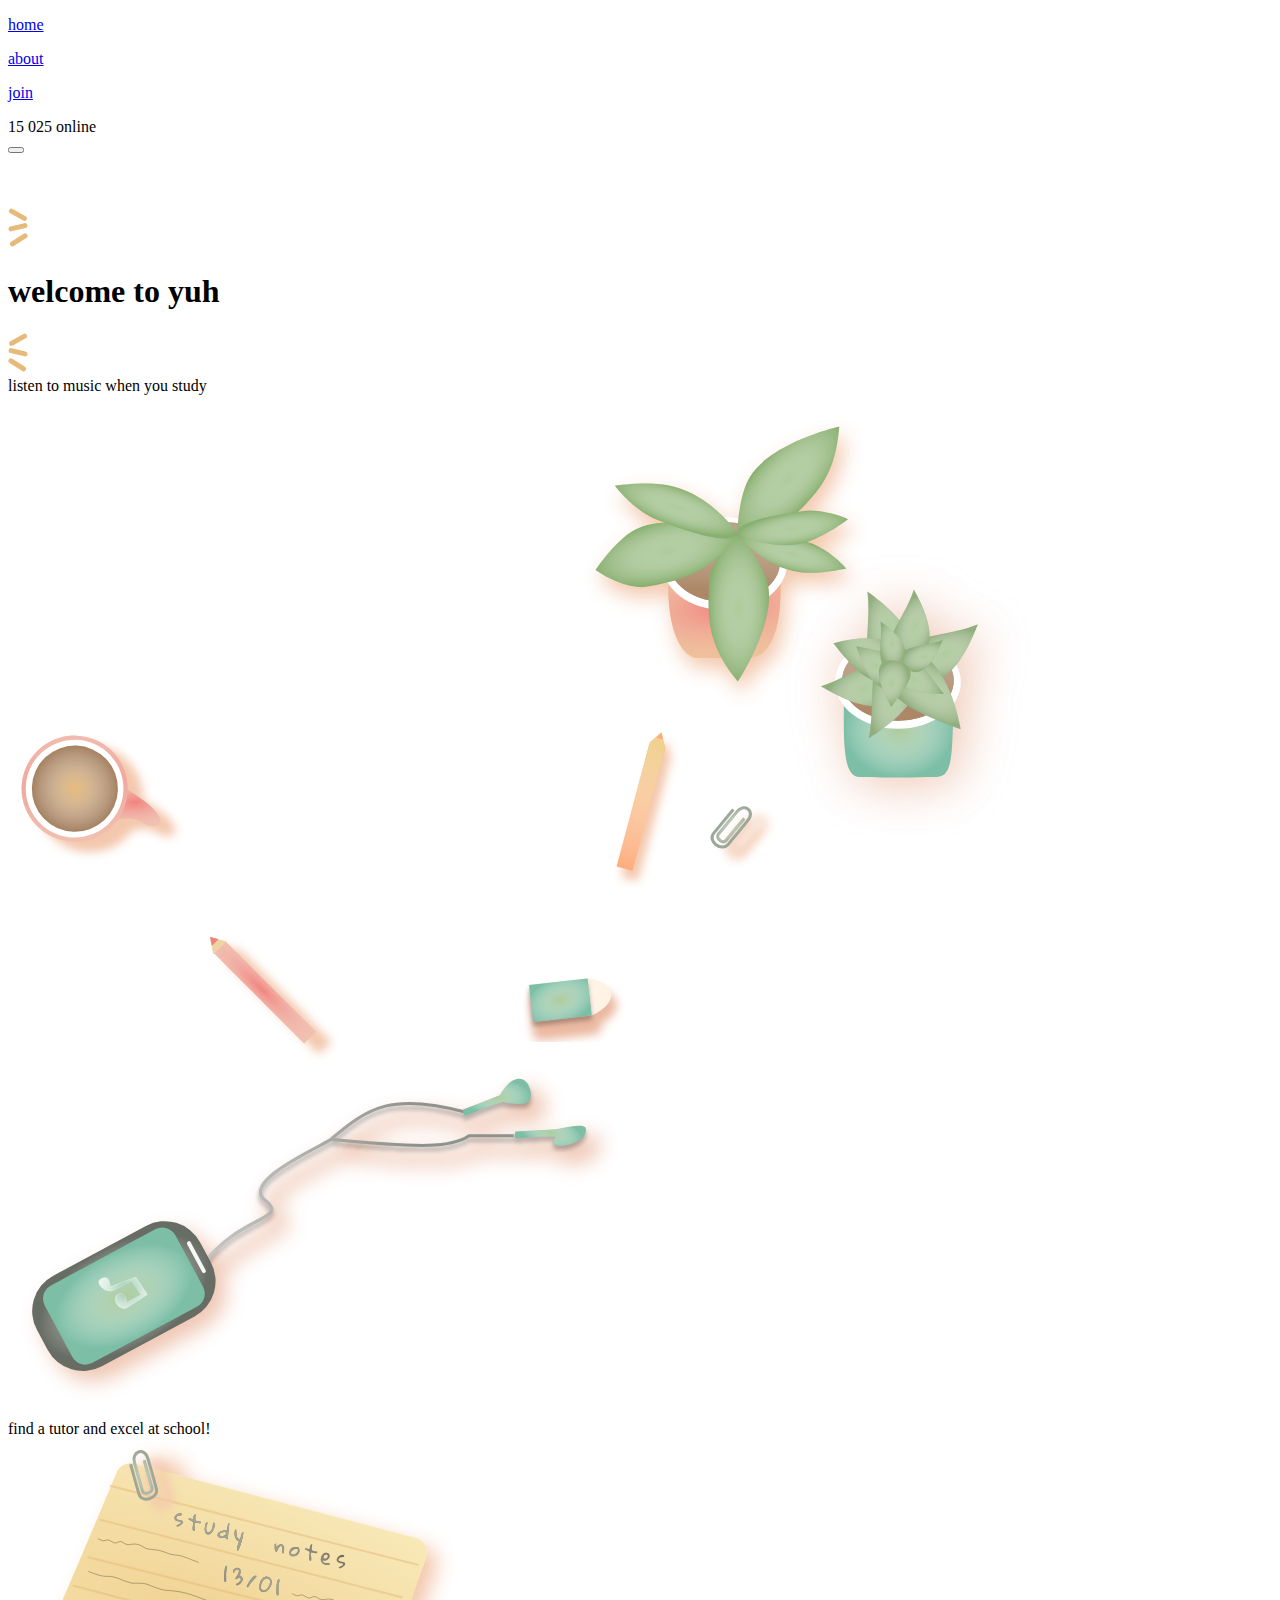
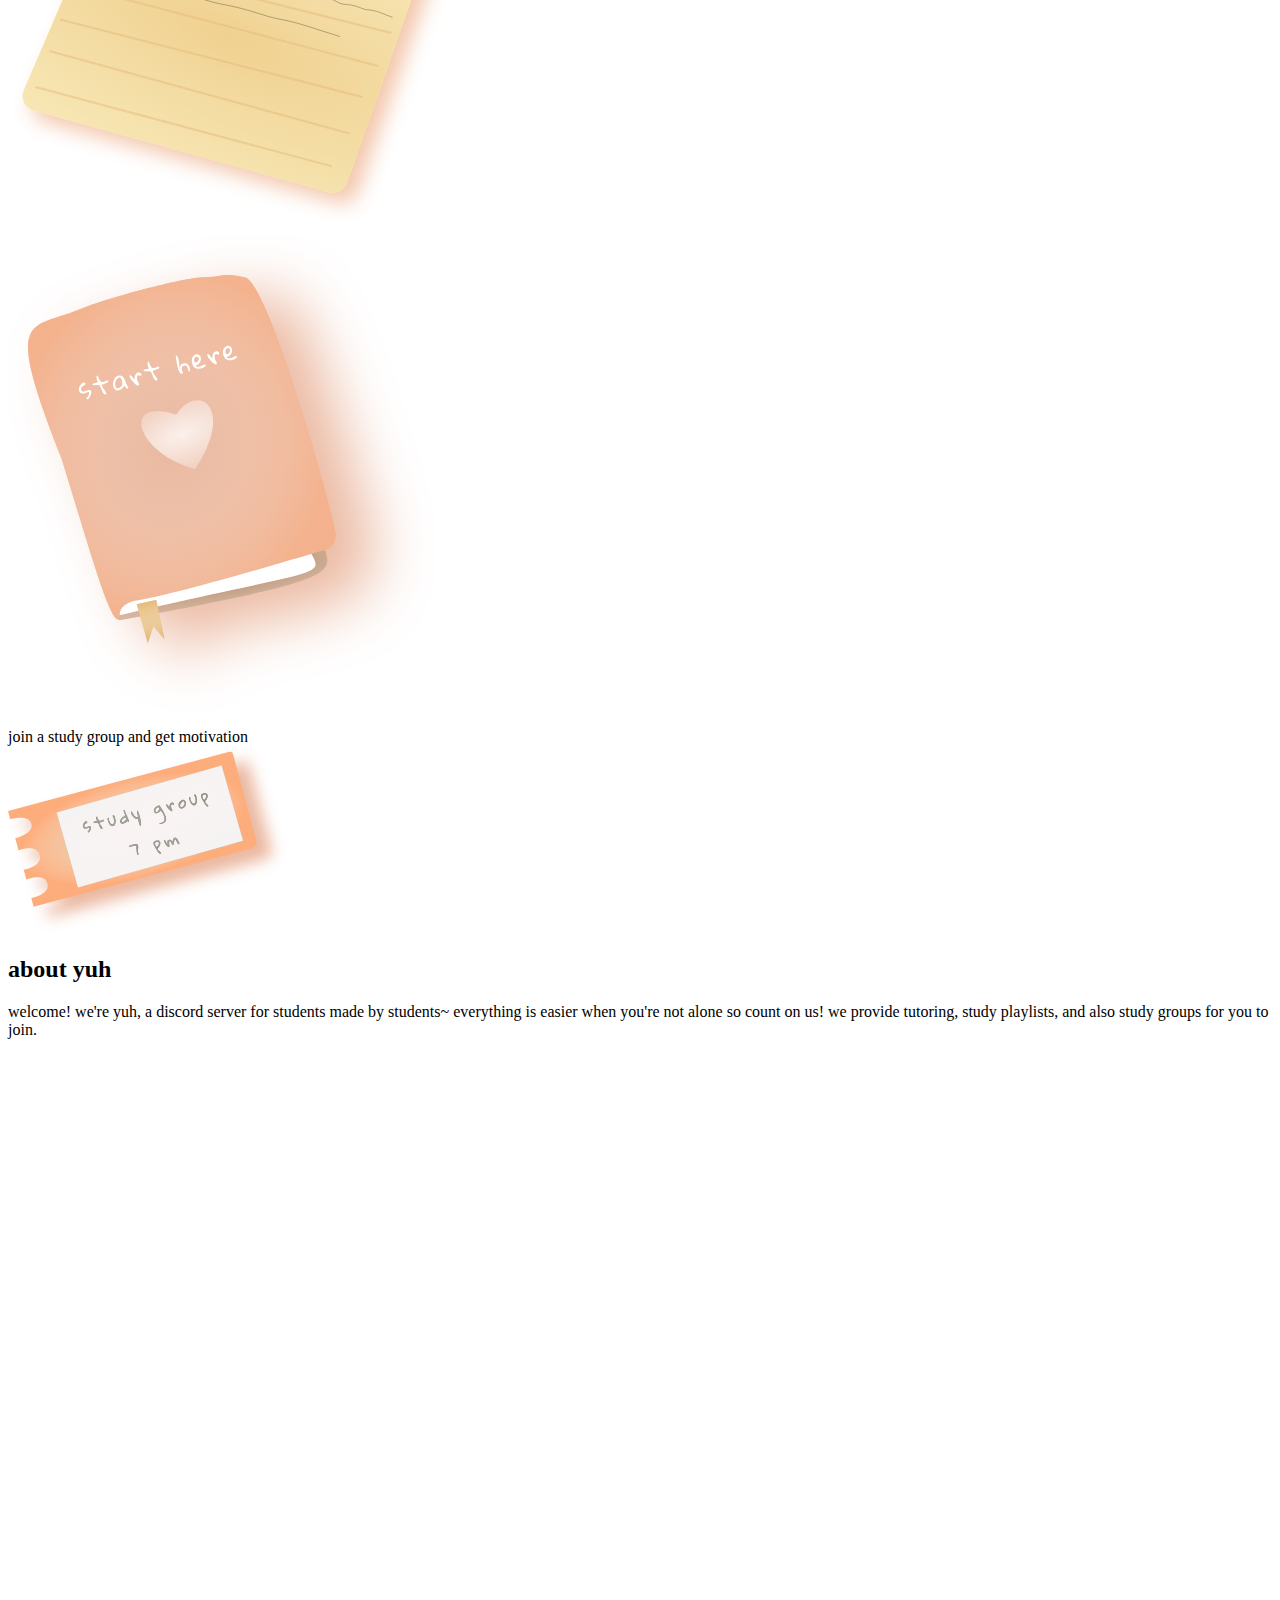
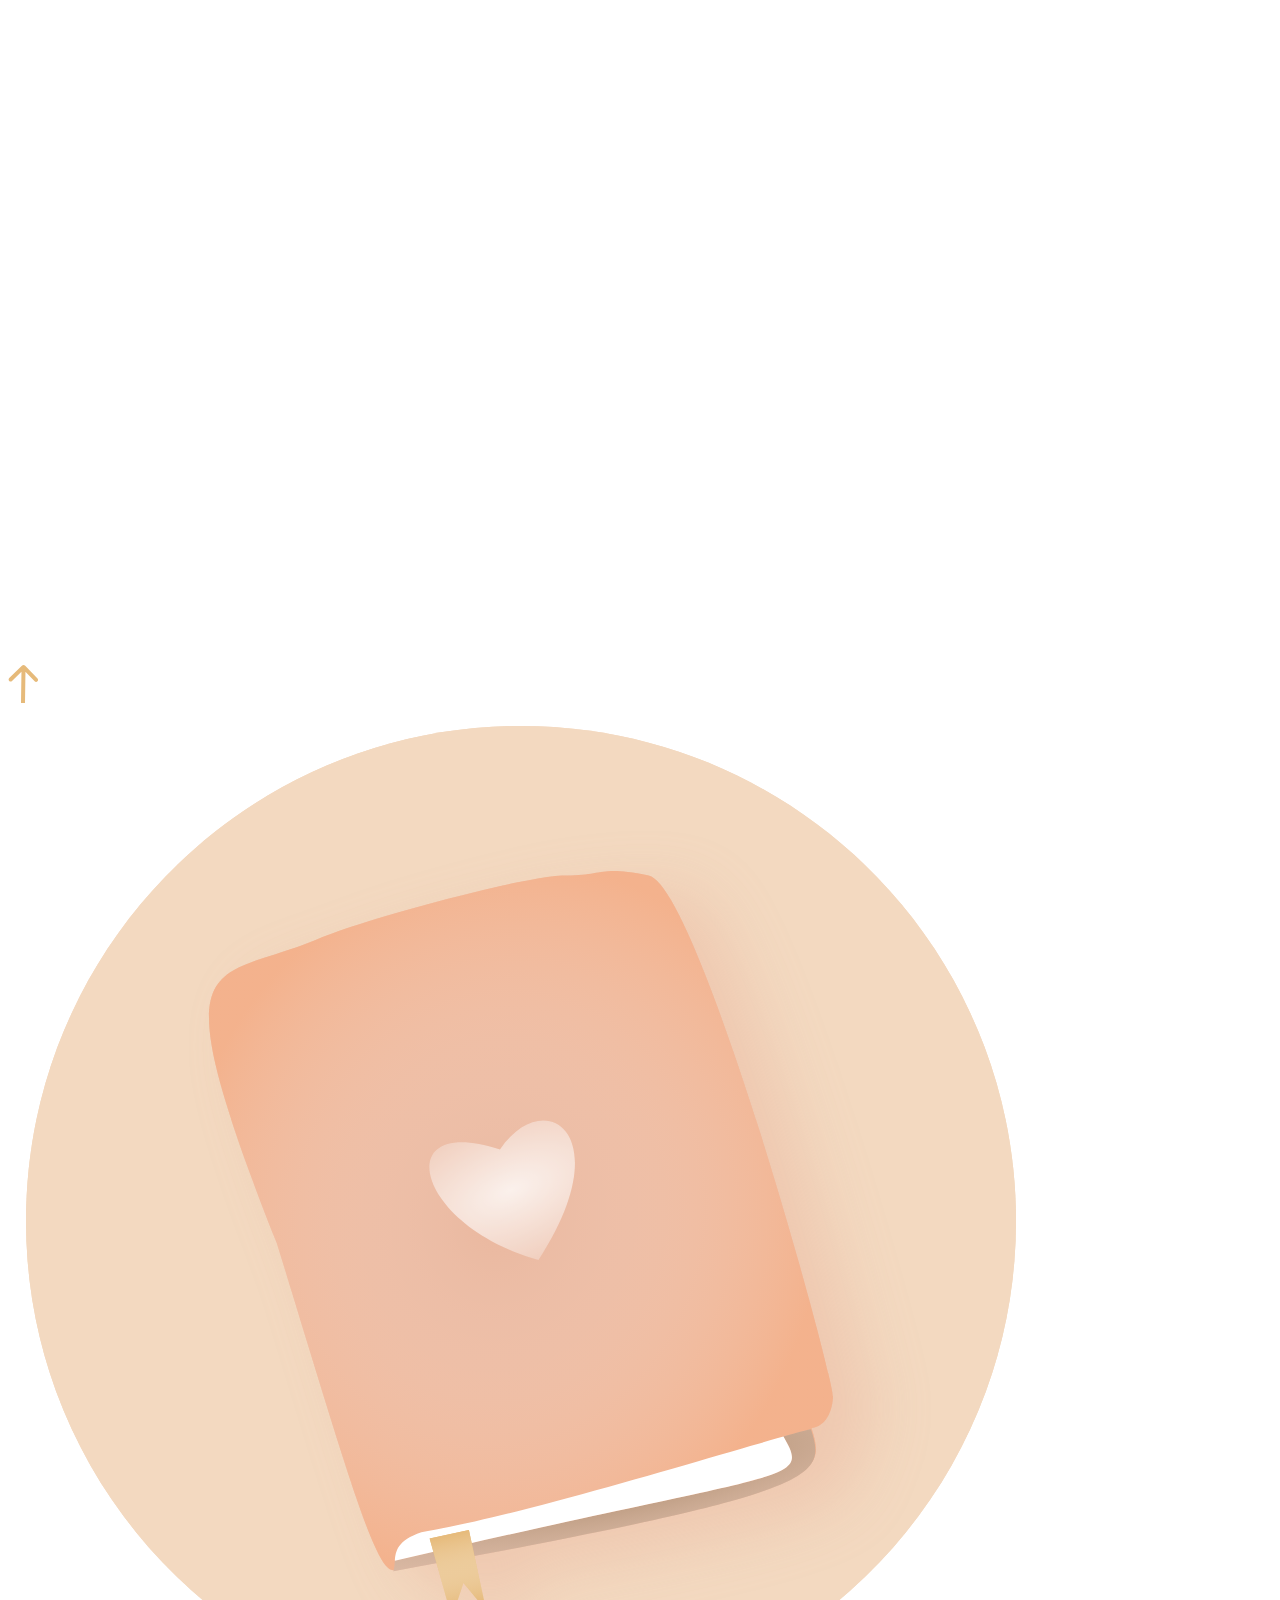
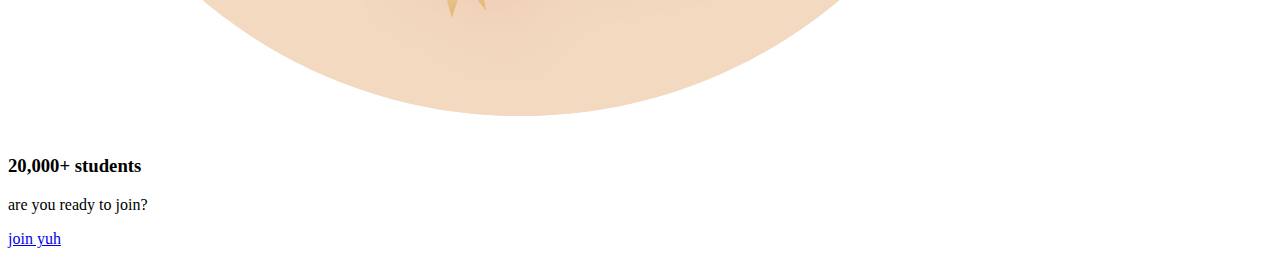
==== index.html @ ee9098c6 "html added" ====
<!DOCTYPE HTML>
<html>
	<head>
		<title> yuh </title>
		<link rel="stylesheet" type="text/css" href="assets/styles/style.css"/>
		<link rel="preconnect" href="https://fonts.gstatic.com">
<link href="https://fonts.googleapis.com/css2?family=Gloria+Hallelujah&display=swap" rel="stylesheet">
<link rel="preconnect" href="https://fonts.gstatic.com">
<link href="https://fonts.googleapis.com/css2?family=Basic&display=swap" rel="stylesheet">
<link rel="stylesheet" href="https://unpkg.com/aos@next/dist/aos.css" />
<link rel="icon" href="assets/images/book.svg">
	</head>

	<body>
			<div id="content">
				<div id="navbar">
					<div id = "headings">
						<a id ="click" href="#part1">
						<div class="navtext">
							<p>home</p>
						</div>
						</a>
						<a id ="click" href="#part2">
						<div class="navtext">
							<p>about</p>
						</div>
						</a>
						<a class ="scroll3" href="#part3">
						<div class="navtext">
							<p>join</p>
						</div>
						</a>
					</div>
					<div id = "buttons">
						<div class="button1">
							15 025 online
						</div>

						<button id="sun"></button>
						<a class ="twitter" href="http://twitter.com/intent/tweet?text=join%20yuh!%20be%20productive%2C%20make%20friends%2C%20and%20study%20along%20with%2020%2C000%2B%20students%20from%20all%20over%20the%20world%3A&url=https://discord.gg/ABSZUDEy
						" target="_blank">
							
						<div class="button3">
							<img src="assets/images/twitter.svg">	
						</div>
						</a>
					</div>
				</div>	
				<div id="part1">
					<div id="title">	
						<img src="assets/images/Group 40.svg">
						<h1>welcome to yuh</h1>
						<img src="assets/images/Group 42.svg">
					</div>
					<div id="elements">
						<div id="desphone">listen to music when you study</div>
						<div class="mainbackground">
							<img src="assets/images/background.svg">
						</div>
						<div id ="deskthings">
							<div class ="phone">
								<img src="assets/images/phone.svg">
							</div>
							<div id="desnotes">find a tutor and excel at school!</div>
							<div class ="notes" ><img src="assets/images/notes.svg"></div>
							
							<a class = "scroll" href="#part2">
								<div class = "book" ><img src="assets/images/book.svg"></div>
							</a>
							<div id="desticket">join a study group and get motivation</div>

							<div class ="ticket" ><img src="assets/images/ticket.svg"></div>
						</div>
					</div>
				</div>
			
				<div id="part2">
					<div id="title2">
						<h2>about yuh</h2>
						<p>
							<div class="subtitle">
								welcome! we're yuh, a discord server for students made by students~

								everything is easier when you're not alone so count on us! we provide tutoring, study playlists, and also study groups for you to join. 
															</div>
						</p>
					</div>
					<div id="lists">
						<div class="box3" data-aos="fade-up" data-aos-anchor-placement="bottom-bottom" data-aos-duration="1000">						
							<div class="textbox">
								<div class="minitile">
									<p> study groups</p>
								</div>
							<p>do you need extra motivation? be part of one of our 5,000+ study groups. </p>
		
							<p>	get things done and make friends!</p>
							</div>
							<div class="imagebox">
							<img src= "assets/images/ticket.svg">
						</div>
						</div>
						<div class="box1" data-aos="fade-up" data-aos-anchor-placement="bottom-bottom" data-aos-duration="1000">
							
							<div class="textbox">
							<div class="minitile">
								<p> tutoring</p>
							</div>
							<p>do you need help with school? we have 20,000+ tutors ready to help you out! </p>
							</div>
							<div class="imagebox">
							<img src= "assets/images/notes.svg">
							</div>
						</div>
						<div class="box2" data-aos="fade-up" data-aos-anchor-placement="bottom-bottom" data-aos-duration="1000">
							<div class="textbox">
								<div class="minitile">
									<p> study playlits</p>
								</div>							<p>be productive with one of the 10,000+ playlists made by students around the world, or submit yours!</p>
							</div>
							<div class="imagebox">
							<img src= "assets/images/phone.svg">
							</div>
						</div>

					</div>
					<a class = "scroll2" href="#part1">
						
					<div id="arrow">
						<img src="assets/images/Arrow 1.svg">
					</div>
					</a>
					
				</div>

				<div id="part3">
					<div class ="book2"><img src="assets/images/icon.svg"></div>
					<h3>20,000+ students</h3>

					<p>are you ready to join?</p>
					<a class ="discord" href="https://discord.gg/ABSZUDEy" target="_blank">
					<div id="buttonjoin">
						<p>join yuh</p>
					</div>
					</a>
				</div>
			</div>
			<script src="https://unpkg.com/aos@next/dist/aos.js"></script>
			<script>
			  AOS.init();
			</script>
		  
    </body>
	
	<script src="assets/script.js">
	
	
	</script>

</html>
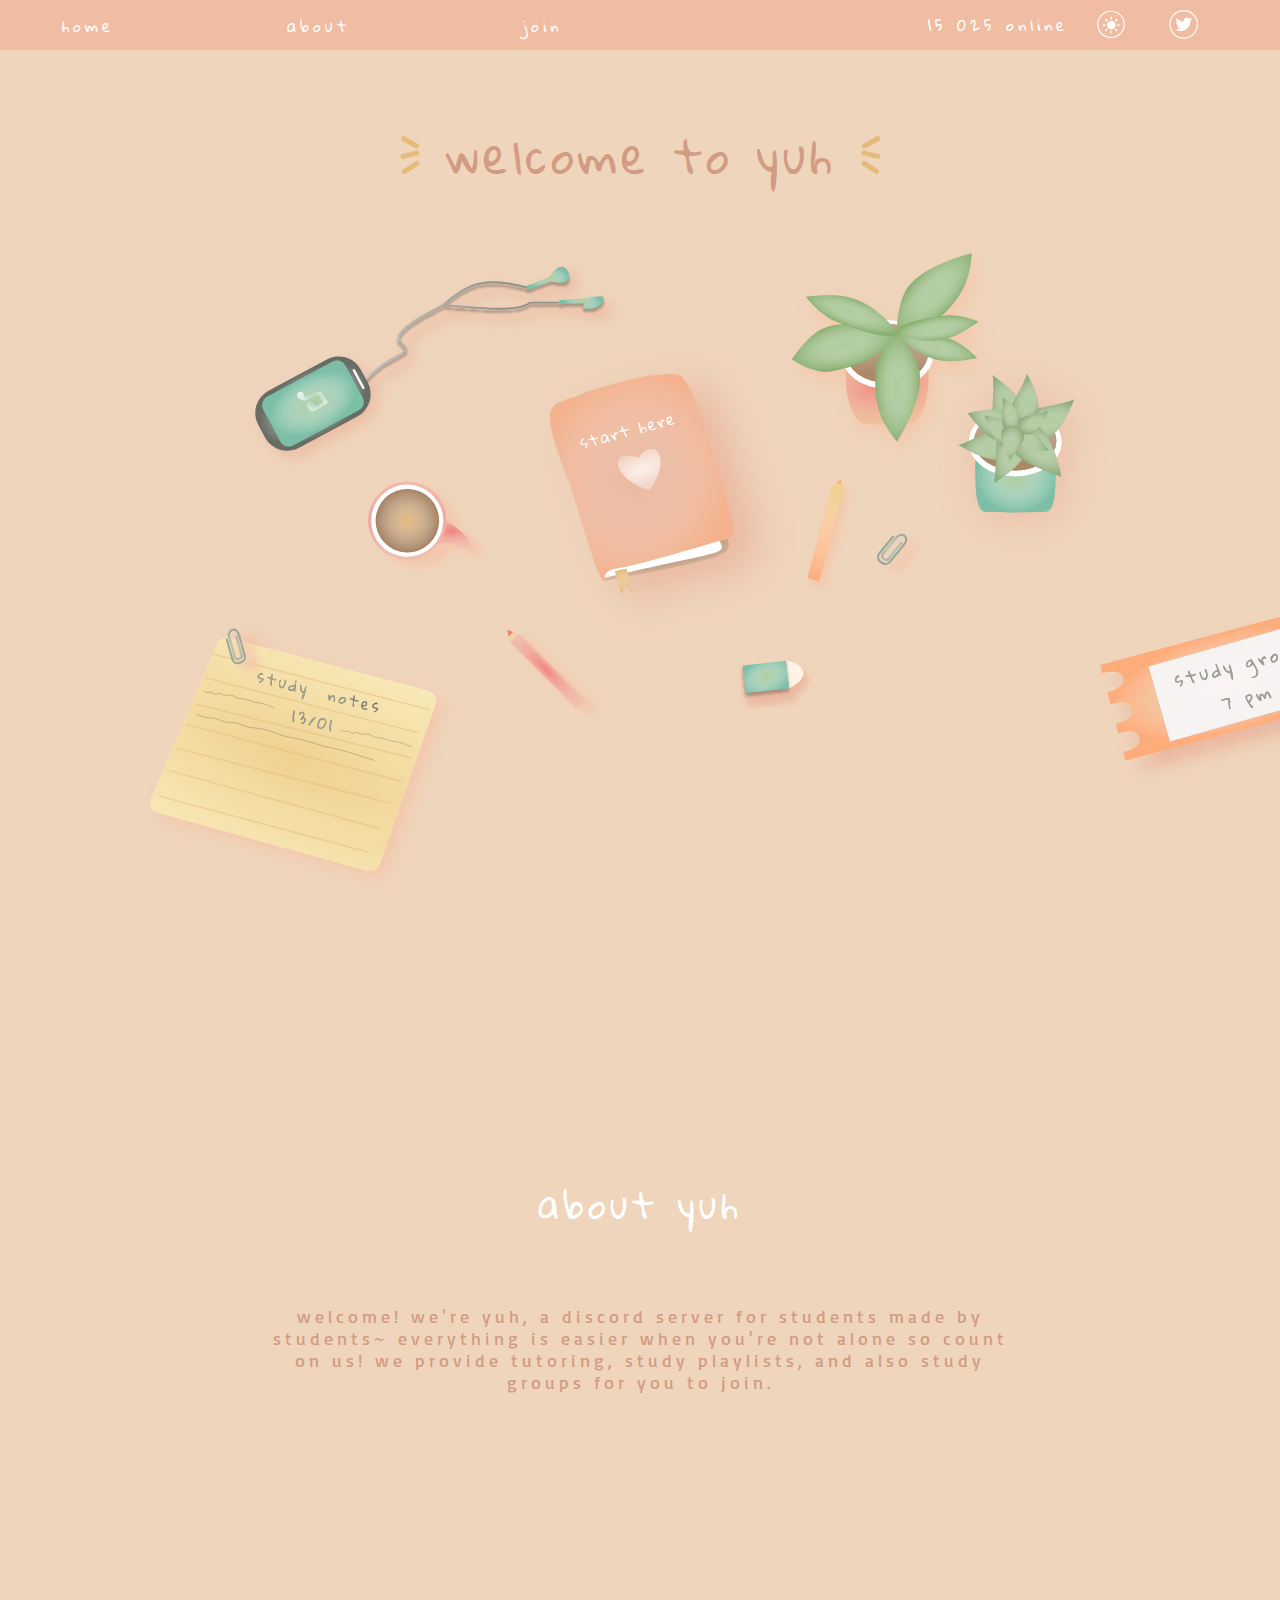
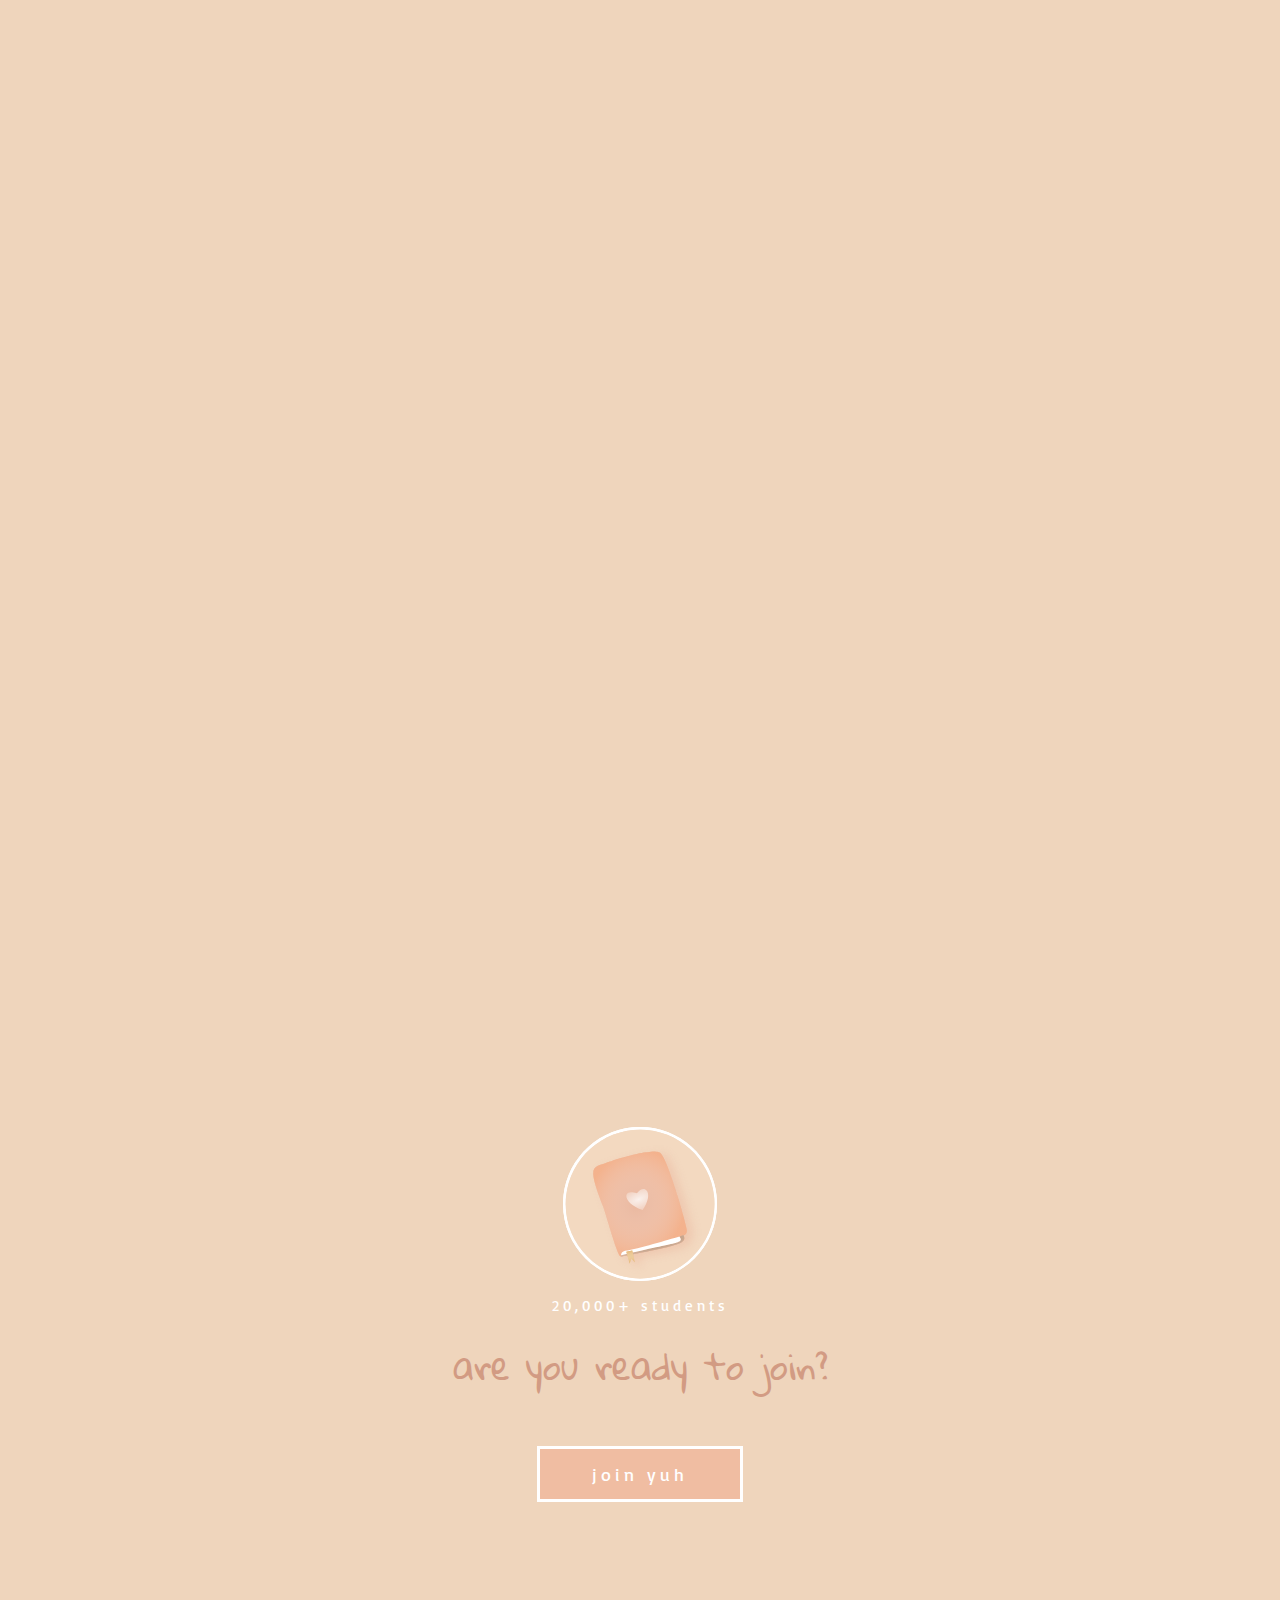
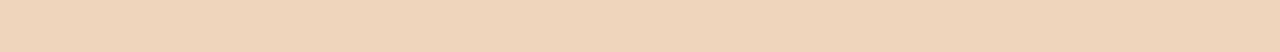
==== commit 48feed5f: "discord link updated" ====
--- a/index.html
+++ b/index.html
@@ -2,7 +2,7 @@
 <html>
 	<head>
 		<title> yuh </title>
-		<link rel="stylesheet" type="text/css" href="assets/styles/style.css"/>
+		<link rel="stylesheet" type="text/css" href="style.css"/>
 		<link rel="preconnect" href="https://fonts.gstatic.com">
 <link href="https://fonts.googleapis.com/css2?family=Gloria+Hallelujah&display=swap" rel="stylesheet">
 <link rel="preconnect" href="https://fonts.gstatic.com">
@@ -137,7 +137,7 @@
 					<h3>20,000+ students</h3>
 
 					<p>are you ready to join?</p>
-					<a class ="discord" href="https://discord.gg/ABSZUDEy" target="_blank">
+					<a class ="discord" href="https://discord.gg/xVRv2W886x" target="_blank">
 					<div id="buttonjoin">
 						<p>join yuh</p>
 					</div>
@@ -151,7 +151,7 @@
 		  
     </body>
 	
-	<script src="assets/script.js">
+	<script src="script.js">
 	
 	
 	</script>
--- a/style.css
+++ b/style.css
@@ -0,0 +1,569 @@
+body {
+    background-color: #EFD5BC;
+    overflow: scroll;
+
+}
+
+html, body {
+    margin:0;
+    padding:0;
+  }
+
+#navbar{
+    overflow: hidden;
+    position: fixed; 
+    top: 0;
+    width: 100%;
+    background-color: #F0BDA2;
+    display: flex;
+    flex-direction: row;
+    justify-content: space-between;
+    height: 50px;
+    align-items: center;
+    z-index: 1;
+    text-decoration: none;
+
+    
+}
+
+#headings{
+    margin-left: 62px;
+    width:500px;
+    display: flex;
+    flex-direction: row;
+    justify-content: space-between;
+    align-items: center;
+    text-decoration: none;
+
+}
+
+#title{
+    display: flex;
+    flex-direction: row;
+    justify-content: center;
+    padding-top: 80px;
+}
+
+.navtext{
+    color: white;
+    font-family: Gloria Hallelujah;
+    font-size: 15px; /*original was 25*/
+    letter-spacing: 4px;
+    text-decoration: none;
+
+
+}
+
+.button1{
+    color: white;
+    font-family: Gloria Hallelujah;
+    font-size: 15px; /*original was 25*/
+    letter-spacing: 4px;
+    text-decoration: none;
+    color: white;
+
+}
+
+.navtext:hover{
+    cursor: pointer;
+    color: #D29B83;
+}
+
+#buttons{
+    margin-right: 62px;
+    width: 290px;
+    display: flex;
+    justify-content: space-between;
+}
+
+.button1 img{
+    max-width: 60%; 
+    height: auto; 
+}
+
+
+
+
+.button3 img{
+    max-width: 60%; 
+    height: auto; 
+}
+
+#sun:hover{
+    cursor: pointer;
+}
+
+
+h1{
+    font-family: Gloria Hallelujah;
+    font-size: 45px;
+    letter-spacing: 4px;
+    color: #D29B83;
+    font-weight:lighter;
+    margin-left: 26px;
+    margin-right: 26px;
+}
+
+
+
+.mainbackground{
+    position: relative;
+}
+
+.mainbackground img{
+    max-width: 60%; 
+    height: auto; 
+    position: absolute;
+    left: 28%;
+    top: 30%;
+
+}
+
+#deskthings{
+    position: relative;
+}
+
+#deskthings img{
+    position: absolute;
+
+}
+
+
+
+.phone img{
+    max-width: 30%; 
+    height: auto;
+    left: 240px;
+    top: 30px;
+}
+
+
+.book img{
+    max-width: 20%; 
+    height: auto; 
+    top: 120px;
+    left:42%;
+
+}
+
+.notes img{
+    max-width: 25%; 
+    height: auto; 
+    top: 390px;
+    left: 140px;
+}
+
+.ticket img{
+    max-width: 25%; 
+    height: auto; 
+    left:1100px;
+    top: 370px;
+}
+
+/* dark mode*/
+
+
+
+#sun{
+    border: transparent;
+    background: transparent;
+    padding: 14px;
+    margin-left: -15px;
+    margin-top: -1px;
+    background-image: url('../../assets/images/Group 51.svg');
+    background-position: center center; 
+    background-size: 100% 100%; 
+ 
+}
+
+
+/*#sun img{
+    max-width: 60%; 
+    height: auto; 
+}*/
+
+.dark-mode{
+    background-color:#A16A4D;
+}
+
+.dark-mode #navbar{
+    background-color:#784E38;
+
+}
+.dark-mode h1{
+    color: #FAEDE7;
+}
+
+.dark-mode .mainbackground{
+    opacity: 100%;
+}
+
+.dark-mode .phone{
+    opacity: 100%;
+}
+
+.dark-mode .ticket{
+    opacity: 100%;
+}
+
+.dark-mode .notes{
+    opacity: 100%;
+}
+
+.dark-mode .book{
+    opacity: 100%;
+}
+
+.dark-mode #sun{
+    background-image: url('../../assets/images/moon.svg');
+}
+
+/*book bounce*/
+
+.book {
+    display: block;
+    animation-name: bounce;
+    animation-duration: 0.45s;
+    animation-timing-function: cubic-bezier(0.42, 0, 0.7, 0.5);
+    animation-iteration-count: infinite;
+    animation-delay: 0s;
+    animation-direction: alternate;
+    cursor:pointer;
+}
+
+
+
+@keyframes bounce{   
+0%{
+transform: translate Y(-200px);
+}
+100%{
+transform: translateY(30px);
+}
+}
+
+
+#part2{
+    margin-top: 880px;
+    padding-top: 30px;
+
+}
+
+
+#title2{
+    display: flex;
+    flex-direction: column;
+    align-items: center;
+
+}
+
+#lists{
+    margin-top: 80px;
+    height: 1100px;
+    display: flex;
+    flex-direction: column;
+    align-items: center;
+    justify-content: space-around;
+}
+
+.box1{
+    display: flex;
+    flex-direction: row;
+
+}
+
+.box2{
+    display: flex;
+    flex-direction: row-reverse;
+}
+
+
+.box3{
+    display: flex;
+    flex-direction: row-reverse;
+}
+
+.box3 img{
+    margin-top: 60px;
+    max-width: 90%; 
+    height: auto; 
+
+}
+
+.box2 img{
+    margin-top: 60px;
+    max-width: 70%; 
+    margin-left: 50px;
+    margin-bottom: 15px;
+}
+
+h2{
+    font-family: Gloria Hallelujah;
+    font-size: 35px;
+    letter-spacing: 4px;
+    color: #FFFFFF;
+    font-weight:lighter;
+    margin-left: 26px;
+    margin-right: 26px;
+}
+
+.box1 img{
+    max-width: 70%; 
+    height: auto; 
+}
+
+.textbox, #title2, .subtitle p{
+    font-family: 'Basic', sans-serif;
+    font-size: 18px;
+    color: #D29B83;
+    letter-spacing: 4px;
+    font-weight:lighter;
+    text-align: center;
+    text-justify: inter-word;
+}
+
+.minitile{
+    color: white;
+    font-family: Gloria Hallelujah;
+    font-size: 25px;
+}
+
+.textbox{
+    width: 464px;
+    height: 32px;
+
+
+}
+
+.subtitle{
+    width: 60%;
+}
+
+
+
+.box3 .textbox{
+    margin-left: 280px;
+    margin-right: 80px;
+    }
+
+.box2 .textbox{
+       
+    margin-top: 70px;
+        }
+
+.box1 .textbox{
+        margin-right: 200px;
+        margin-left: 120px;
+
+    }
+
+ .box3 img{
+     margin-left: 130px;
+     margin-bottom: 60px;
+    }
+
+html{
+    scroll-behavior: smooth;
+
+}
+
+.dark-mode .textbox{
+    color: white;
+}
+
+.dark-mode .subtitle{
+    color: white;
+}
+
+#arrow {
+    display: block;
+    animation-name: bounce;
+    animation-duration: 0.45s;
+    animation-timing-function: cubic-bezier(0.42, 0, 0.7, 0.5);
+    animation-iteration-count: infinite;
+    animation-delay: 0s;
+    animation-direction: alternate;
+    cursor:pointer;
+    
+}
+
+#arrow img{
+    margin-left: 1400px;
+   margin-bottom: -450px;
+}
+#part3{
+    display: flex;
+    flex-direction: column;
+    align-items: center;
+    color: #D29B83;
+    font-family: Gloria Hallelujah;
+    font-size: 35px;
+    padding-bottom: 150px;
+    margin-top: 100px;
+}
+
+#click{
+    text-decoration: none;
+
+}
+
+#buttonjoin{
+    margin-top: 10px;
+    font-family: 'Basic', sans-serif;
+    font-size: 18px;
+    color:white;
+    background-color: #F0BDA2;
+    height: 50px;
+    width: 200px;
+    display: flex;
+    flex-direction: row;
+    justify-content: center;
+    border-style:solid;
+    border-width:medium;
+    border-color: white;
+    align-items: center;
+    letter-spacing: 4px;
+    font-weight:lighter;
+}
+
+#buttonjoin:hover{
+  
+    cursor:pointer;
+    height: 55px;
+    width: 205px;
+}
+
+.scroll3{
+    text-decoration: none;
+}
+
+.discord{
+    text-decoration: none;
+}
+
+.book2 img{
+    max-width: 15%; 
+    height: auto; 
+}
+
+.book2{
+    display: flex;
+    flex-direction: row;
+    justify-content: center;
+}
+
+h3{
+    font-family: 'Basic', sans-serif;
+    font-size: 15px;
+    color:white;
+    letter-spacing: 4px;
+    font-weight:lighter;
+    margin-bottom: -20px;
+}
+
+.dark-mode #part3{
+    color: white;
+}
+
+.dark-mode #buttonjoin{
+    background-color: #784E38;
+}
+
+
+#desphone{
+display: none;
+font-family: 'Basic', sans-serif;
+font-size: 14px;
+color: #D29B83;
+letter-spacing: 4px;
+font-weight:lighter;
+text-align: left;
+text-justify: inter-word;
+width: 200px;
+margin-left: 180px;
+margin-top: 50px;
+position: absolute;
+}
+
+.invisible{
+    opacity: 30%;
+}
+
+
+.dark-mode .invisible{
+    opacity: 30%;
+}
+
+.hidden{
+    display: none;
+}
+
+.nothidden{
+    display: inline-block;
+}
+
+#desnotes{
+    display: none;
+    font-family: 'Basic', sans-serif;
+    font-size: 14px;
+    color: #D29B83;
+    letter-spacing: 4px;
+    font-weight:lighter;
+    text-align: left;
+    text-justify: inter-word;
+    width: 200px;
+    margin-left: 40px;
+    margin-top: 350px;
+    position: absolute;
+    }
+
+#desticket{
+    display: none;
+        font-family: 'Basic', sans-serif;
+        font-size: 14px;
+        color: #D29B83;
+        letter-spacing: 4px;
+        font-weight:lighter;
+        text-align: left;
+        text-justify: inter-word;
+        width: 200px;
+        margin-left: 1030px;
+        margin-top: 600px;
+        position: absolute;
+        }
+
+.book2 img{
+    animation: unlock 1s;
+    animation-iteration-count: infinite;
+
+
+}
+
+
+@keyframes unlock {
+0% { transform:  rotate(0deg); }
+50% { transform:  rotate(4deg); }
+100% { transform:  rotate(-4deg); }
+}
+
+.dark-mode #desticket{
+    color: white;
+}
+.dark-mode #desnotes{
+    color: white;
+}
+.dark-mode #desphone{
+    color: white;
+}
+
+.button3 img{
+    margin-top: 3px;
+}
+
+.button3 img:hover{
+    cursor: pointer;
+}
+
+.button1{
+    margin-top: 2px;
+}